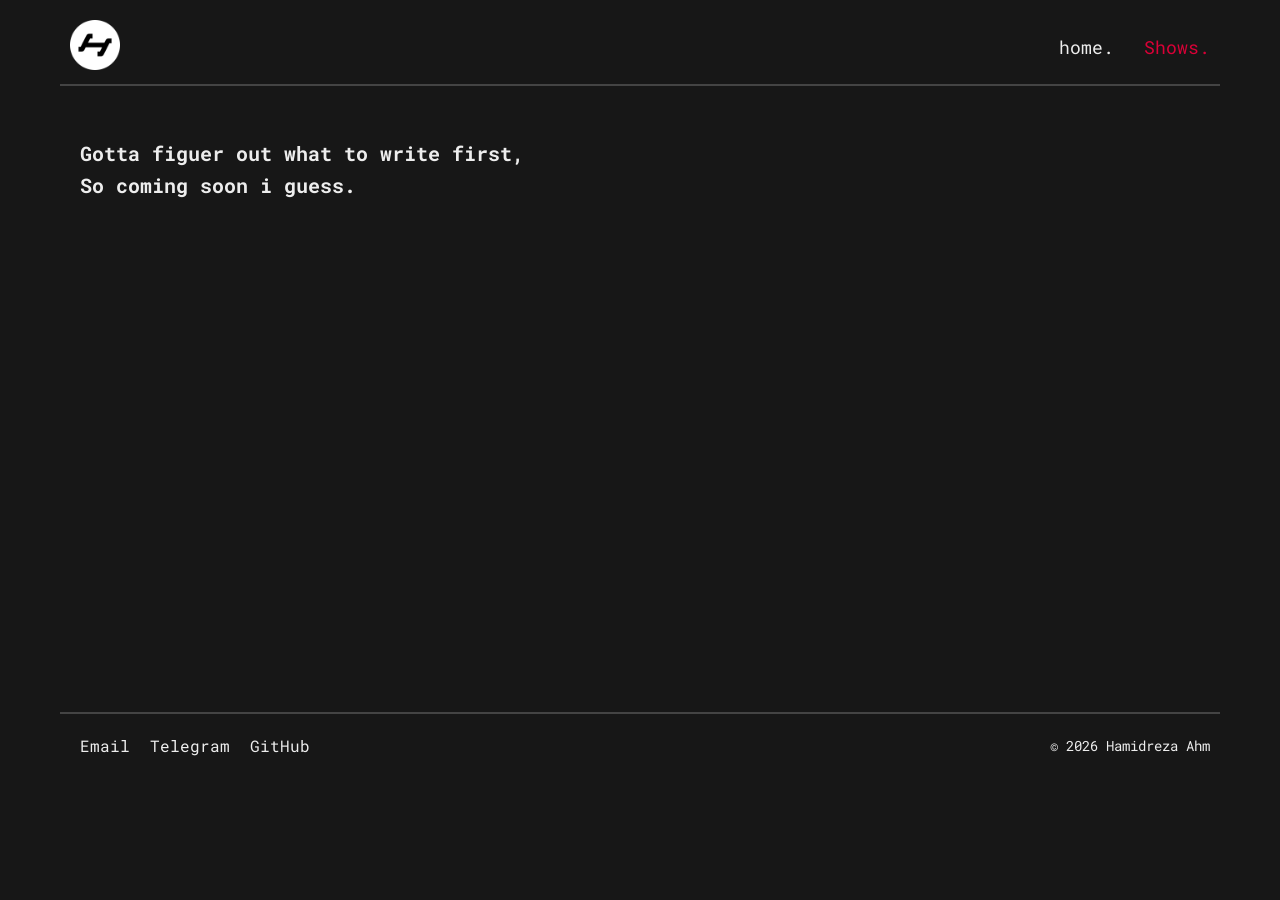
==== about.html @ 1da0d02f "commit new changes" ====
<!DOCTYPE html>
<html lang="en">
<head>
    <meta charset="UTF-8">
    <meta name="viewport" content="width=device-width, initial-scale=1.0">
    <link rel="preconnect" href="https://fonts.googleapis.com">
    <link rel="preconnect" href="https://fonts.gstatic.com" crossorigin>
    <link href="https://fonts.googleapis.com/css2?family=Roboto+Mono:ital,wght@0,100..700;1,100..700&display=swap" rel="stylesheet">
    <link rel="stylesheet" href="./styles/app.css">
    <link rel="stylesheet" href="./styles/normalize.css">
    <link rel="shortcut icon" href="./images/logo.png" type="image/x-icon">
    <title>me.</title>
</head>
<body>
    <header class="header">
        <div class="container">
            <nav class="nav">
                <section class="nav_content">
                    <div class="nav_logo">
                        <a href="./index.html" class="nav_button">
                            <img src="./images/logo.png" alt="Logo" class="nav_logo_img">
                        </a>
                    </div>
                    <div class="nav_buttons">
                        <ul class="nav_list">
                            <li class="nav_item">
                                <a href="./index.html" class="nav_button">home.</a>
                            </li>
                            <li class="nav_item">
                                <a href="./shows.html" class="nav_button nav_button--shows" target="_blank" >Shows.</a>
                            </li>
                        </ul>
                    </div>
                </section>
            </nav>
        </div>
    </header>
    <section class="main">
        <div class="container">
            <h1 class="temp">
                Gotta figuer out what to write first, <br>
                 So coming soon i guess.
            </h1>
        </div>
    </section>
    <footer class="footer">
        <div class="container">
            <section class="footer_content">
                <nav class="footer_nav">
                    <ul class="footer_nav_list" >
                        <li class="footer_nav_item" >
                            <a href="mailto:hamidrezaahmadi@gmail.com" class="footer_nav_link" target="_blank">Email</a>
                        </li>
                        <li class="footer_nav_item">
                            <a href="https://t.me/PianistNoob" class="footer_nav_link" target="_blank">Telegram</a>
                        </li>
                        <li class="footer_nav_item">
                            <a href="https://github.com/Noob-coder88" class="footer_nav_link" target="_blank">GitHub</a>
                        </li >
                    </ul>
                </nav>
                <div class="copyrights">
                    <p class="copyright"> © 2026 Hamidreza Ahm</p>
                </div>
            </section>
        </div>
    </footer>
</body>
</html>
---- styles/app.css ----
html {
  font-size: 62.5%;
  box-sizing:border-box ;
}
*,
*::after,
*::before {
    box-sizing: inherit;
}


.roboto-mono- {
  font-family: "Roboto Mono", monospace;
  font-optical-sizing: auto;
  font-style: normal;
}

:root {
  --color-bg: #171717;
  --color-surface: #444444;
  --color-accent: #DA0037;
  --color-text: #EDEDED;
}

.container {
  max-width: 1200px;
  margin: 0 auto;
  padding: 0 2rem;
}


body {
    background-color: var(--color-bg);
    color: var(--color-text);
    font-family: "Roboto Mono", monospace;
    font-optical-sizing: auto;
    font-style: normal;
    margin: 0;
    padding: 0;
}

/* HEADER AND NAV */
.header{
}
.nav{
}
.nav_content{
    padding: 2rem 1rem 1rem 1rem;
    display: flex;
    justify-content: space-between;
    align-items:center ;
    box-shadow: var(--color-surface) 0 .2rem 0;
}
.nav_logo{
    display: flex;
    justify-content: space-between;
    align-items: center;
}
.nav_logo_img{
    height: 5rem;
    width: 5rem;
}
.nav_buttons{

}
.nav_list{
    list-style: none;
    display: flex;
    align-items:center ;
    padding: 0;
}
.nav_item{
    padding-left: 3rem;
}
.nav_button{
    font-size: 1.8rem;
    color: var(--color-text);
}
.nav_button--shows{
    color: var(--color-accent);
}


/* MAIN - HERO */
.main{

}
.hero{
    padding: 4rem 0 2rem 2rem;
}
.shows{

    padding: 2em 0 2rem 2rem;
}
.currently{
    padding: 2rem 0 4rem 2rem;
}
.main_contect{

}
.main_title{
    font-size: 2.4rem;

}
.main_description{
    font-size: 1.8rem;
    margin: 0;
    line-height: 1.6;
}
.shows_button{
    color: var(--color-accent);
    font-size: 1.8rem;
    margin-top: 2rem;
    display: inline-block;
}

/* FOOTER */

.footer{

}
.footer_content{
    display: flex;
    justify-content: space-between;
    align-items: center;
    padding: 1rem;
    box-shadow: var(--color-surface) 0 -.2rem 0;
}
.footer_nav{

}
.footer_nav_list{
    list-style: none;
    padding: 0;
    display: flex;
    justify-content: space-between;
    align-items: center;
}
.footer_nav_item{
    padding: 0 1rem  ;
}
.footer_nav_link{
    color: var(--color-text);
    font-size: 1.6rem;

}
.copyrights{

}
.copyright{
    font-size:1.4rem;
}



/* SHOWS PAGE */

.my_shows{

}
.shows_about{
    padding: 4rem 0 2rem 2rem;
    line-height: 1.6;
}
.shows_about_title{
    font-size: 2.4rem;
}
.shows_about_description{
    font-size: 1.8rem;

}
.shows_about_description--long{

}
.shows_list{
    display: grid;
    grid-template-columns: 1fr;
    padding: 1rem 1rem 4rem 1rem ;
}
.shows_item{
    display: grid;
    grid-template-columns: 2fr repeat(3, 1fr);
    align-items: center;
    color: var(--color-text);
    box-shadow: var(--color-surface) 0 .2rem 0;
}
.shows_item:last-child{
    box-shadow: none;
}
.shows_item:hover{
    color: var(--color-accent);
    transition: all 300ms ease-in-out;
}
.shows_title{
    font-size: 1.8rem;
}
.shows_status{
    font-size: 1.4rem;
    text-align: right;
}
.shows_imdb{
    font-size: 1.4rem;
    text-align: right;
}
.shows_myrate{
    font-size: 1.4rem;
    text-align: right;
}

/* Show page */
.show{
    padding: 4rem 1rem;
}
.back_button{
    font-size: 1.8rem;
    color: var(--color-text);
    display: block;
    padding-bottom: 4rem;
}
.back_button--red{

}
.show_content{
    display: grid;
    grid-template-columns: 1fr 1fr 1fr;
}


.show_cover{
    height: 42rem;
    width: 28rem;
    display: flex;
    align-items: center;
    justify-content: center;
}
    .show_cover_img {
        max-height: 42rem;
        max-width: 28rem;
        object-fit: cover;

        opacity: 0;
        transition: opacity 0.35s ease;
    }

    .show_cover_img.loaded {
        opacity: 1;
    }
    .image_loader {
    width: 35px;
    aspect-ratio: 1;
    --c: no-repeat linear-gradient(
        var(--color-accent),
        calc(50% - 10px),
        var(--color-bg) 0 calc(50% + 10px),
        var(--color-accent) 0);
    background:
        var(--c) 0%   100%,
        var(--c) 50%  100%,
        var(--c) 100% 100%;
    background-size: 20% calc(200% + 20px);
    animation:l4 1s infinite linear;
    transition: opacity 0.25s ease;
    }

    .image_loader.hide {
        opacity: 0;
        pointer-events: none;
    }
    @keyframes l4 {
        33%  {background-position: 0% 50%,50% 100%,100% 100%}
        50%  {background-position: 0%  0%,50%  50%,100% 100%}
        66%  {background-position: 0%  0%,50%   0%,100%  50%}
        100% {background-position: 0%  0%,50%   0%,100%   0%}
    }
.show_info{

}

.show_title{
    font-size: 3rem;
    height: 8rem;
    max-width: 36.5rem;
}
.show_status{
    font-size: 1.8rem;
}
.show_imdb{
    font-size: 1.8rem;
}
.show_myrate{
    font-size: 1.8rem;
}
.show_seasons{
    font-size: 1.8rem;
}
.show_episodes{
    font-size: 1.8rem;
}
.show_imdb_link{
    padding: 1rem 0;
    font-size: 1.8rem;
    color: var(--color-accent);
}
.show_about{
    padding-top: 10rem;
}
.show_about_title{
    font-size: 2.6rem;
    display: none;
}
.show_about_text{
    font-size: 1.8rem;
    line-height: 1.5;
    height: 14rem;
}
.temp{
    padding: 4rem 2rem 50rem 2rem;
        line-height: 1.6;
}
@media (max-width: 576px) {
    .container{
        max-width: 100%;
    }
    p {
        line-height: 1.3;
    }
    .nav_logo_img{
        height: 4rem;
        width: 4rem;
    }
    .nav_button{
        font-size: 1.6rem;

    }
    .hero{
        padding: 2rem;
    }
    .currently{
        padding: 0 2rem;
    }
    .shows{
        padding: 2rem 2rem 3rem 2rem;
    }
    .main_title{
        font-size: 2rem;

    }
    .main_description{
        font-size: 1.6rem;
    }
    .footer_content{
        display: flex;
        flex-direction: column;
    }
    .footer_nav_link{
        font-size: 1.4rem;
    }
    .copyright{
        font-size:1.2rem;
    }

    .shows_about{
        padding: 2rem;
    }
    .shows_about_title{
        font-size: 2rem;
    }
    .shows_about_description{
        font-size: 1.6rem;

    }
    .shows_item{
        grid-template-columns: repeat(3, 1fr);
        grid-auto-rows: 4rem;
        text-align: center;
        padding: 1rem 0;
    }
    .shows_title{
        grid-column-start: 1;
        grid-column-end: 4;
        font-size: 1.6rem;
    }
    .shows_status{
        font-size: 1.4rem;
        text-align: center;
    }
    .shows_imdb{
        font-size: 1.4rem;
        text-align: center;
    }
    .shows_myrate{
        font-size: 1.4rem;
        text-align: center;
    }

    .show{
        padding: 2rem 1rem;
    }
    .back_button{
        font-size: 1.6rem;
        color: var(--color-text);
        display: block;
        padding-bottom: 2rem;
    }
    .show_content{
        grid-template-columns: 1fr;
        padding: 1rem 0;
    }
    .show_cover{
        margin: 0 auto;
    }
    .show_info{
        text-align: center;
    }
    .show_title{
        font-size: 2.6rem;
        padding: 2rem 0;
        height: auto;
        max-width: auto;
    }
    .show_status{
        font-size: 1.6rem;
    }
    .show_imdb{
        font-size: 1.6rem;
    }
    .show_myrate{
        font-size: 1.6rem;
    }
    .show_seasons{
        font-size: 1.6rem;
    }
    .show_episodes{
        font-size: 1.6rem;
    }
    .show_about{
        text-align: center;
        padding: 1rem 0;
    }
    .show_about_title{
        font-size: 2rem;
        display: block;
    }
    .show_about_text{
        font-size: 1.6rem;
        height: auto;
    }
}
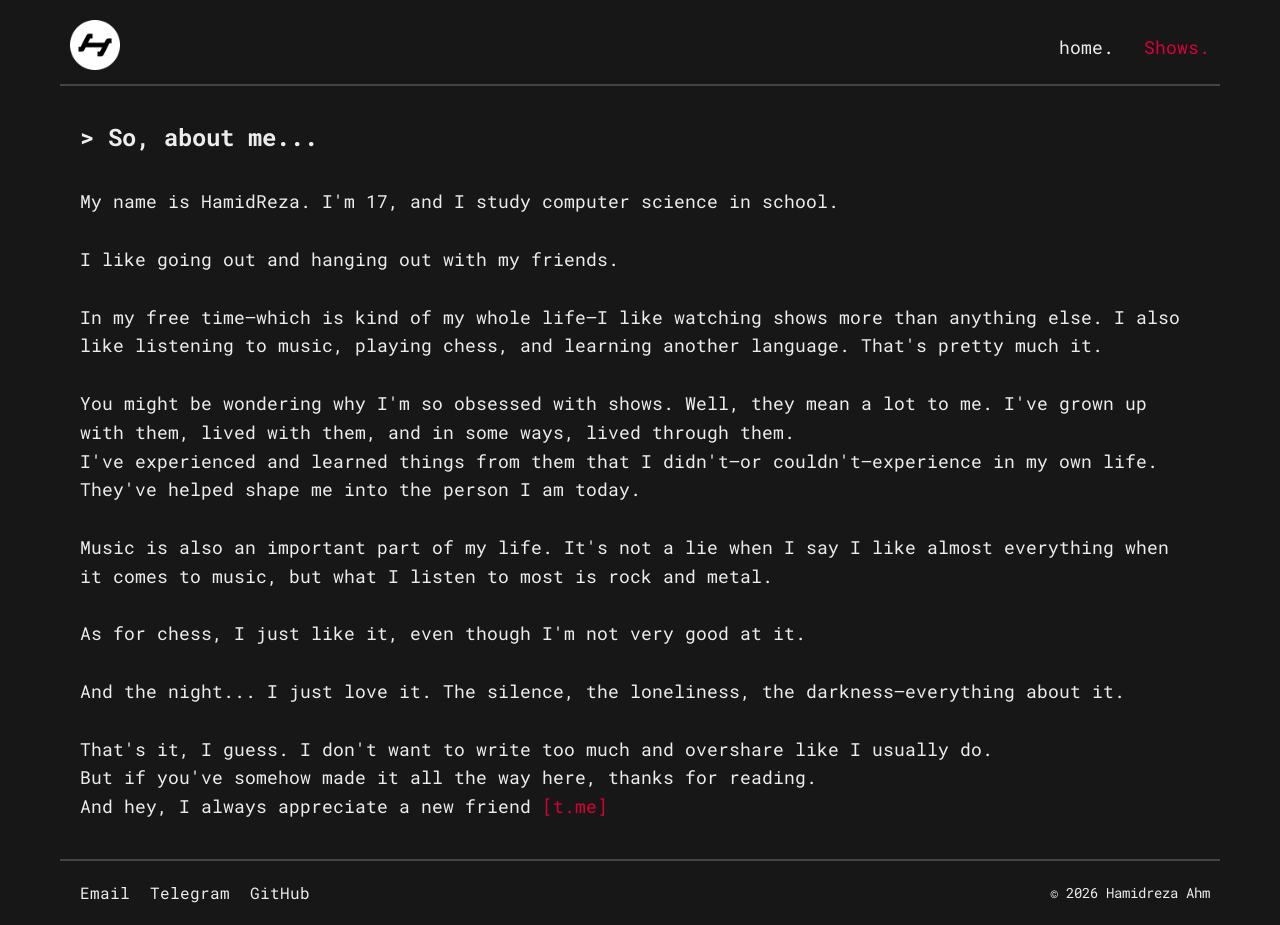
==== commit 48c16dbe: "commit new changes" ====
--- a/about.html
+++ b/about.html
@@ -37,10 +37,24 @@
     </header>
     <section class="main">
         <div class="container">
-            <h1 class="temp">
-                Gotta figuer out what to write first, <br>
-                 So coming soon i guess.
-            </h1>
+            <section class="about">
+            <h1 class="about_title"> > So, about me... </h1>
+            <p class="about_text">
+                My name is HamidReza. I'm 17, and I study computer science in school.<br><br>
+                I like going out and hanging out with my friends.<br><br>
+                In my free time—which is kind of my whole life—I like watching shows more than anything else. I also like listening to music, playing chess, and learning another language. That's pretty much it.<br><br>
+                You might be wondering why I'm so obsessed with shows. Well, they mean a lot to me. I've grown up with them, lived with them, and in some ways, lived through them.<br>
+                 I've experienced and learned things from them that I didn't—or couldn't—experience in my own life.<br>
+                They've helped shape me into the person I am today.<br><br>
+                Music is also an important part of my life. It's not a lie when I say I like almost everything when it comes to music, but what I listen to most is rock and metal.<br><br>
+                As for chess, I just like it, even though I'm not very good at it.<br><br>
+                And the night... I just love it. The silence, the loneliness, the darkness—everything about it.<br><br>
+                That's it, I guess. I don't want to write too much and overshare like I usually do.<br>
+                But if you've somehow made it all the way here, thanks for reading.<br>
+                And hey, I always appreciate a new friend
+                <a href="https://t.me/PianistNoob" target="_blank" class="about_link">[t.me]</a>
+            </p>
+            </section>
         </div>
     </section>
     <footer class="footer">
--- a/styles/app.css
+++ b/styles/app.css
@@ -86,7 +86,7 @@
 
 }
 .hero{
-    padding: 4rem 0 2rem 2rem;
+    padding: 2.4rem 0 2rem 2rem;
 }
 .shows{
 
@@ -159,7 +159,7 @@
 
 }
 .shows_about{
-    padding: 4rem 0 2rem 2rem;
+    padding: 2.4rem 0 2rem 2rem;
     line-height: 1.6;
 }
 .shows_about_title{
@@ -184,6 +184,9 @@
     color: var(--color-text);
     box-shadow: var(--color-surface) 0 .2rem 0;
 }
+.Watching{
+    margin-bottom: 3rem;
+}
 .shows_item:last-child{
     box-shadow: none;
 }
@@ -206,7 +209,10 @@
     font-size: 1.4rem;
     text-align: right;
 }
-
+.watchlist-title{
+    font-size: 2.2rem;
+    padding: 2rem;
+}
 /* Show page */
 .show{
     padding: 4rem 1rem;
@@ -317,6 +323,27 @@
     padding: 4rem 2rem 50rem 2rem;
         line-height: 1.6;
 }
+
+
+/* ABOUT */
+
+
+.about{
+    padding: 2.4rem 2rem 4rem 2rem;
+}
+.about_title{
+    font-size: 2.4rem;
+}
+.about_text{
+    font-size: 1.8rem;
+    margin: 0;
+    line-height: 1.6;
+    padding-top: 2rem;
+}
+.about_link{
+    color: var(--color-accent);
+}
+
 @media (max-width: 576px) {
     .container{
         max-width: 100%;
@@ -336,10 +363,10 @@
         padding: 2rem;
     }
     .currently{
+        padding: 2rem 2rem 3rem 2rem;
+    }
+    .shows{
         padding: 0 2rem;
-    }
-    .shows{
-        padding: 2rem 2rem 3rem 2rem;
     }
     .main_title{
         font-size: 2rem;
@@ -445,4 +472,14 @@
         font-size: 1.6rem;
         height: auto;
     }
-}
+    .about{
+        padding: 2rem 2rem 3rem 2rem;
+    }
+    .about_title{
+        font-size: 2rem;
+    }
+    .about_text{
+        font-size: 1.6rem;
+        padding-top: 1rem;
+    }
+}
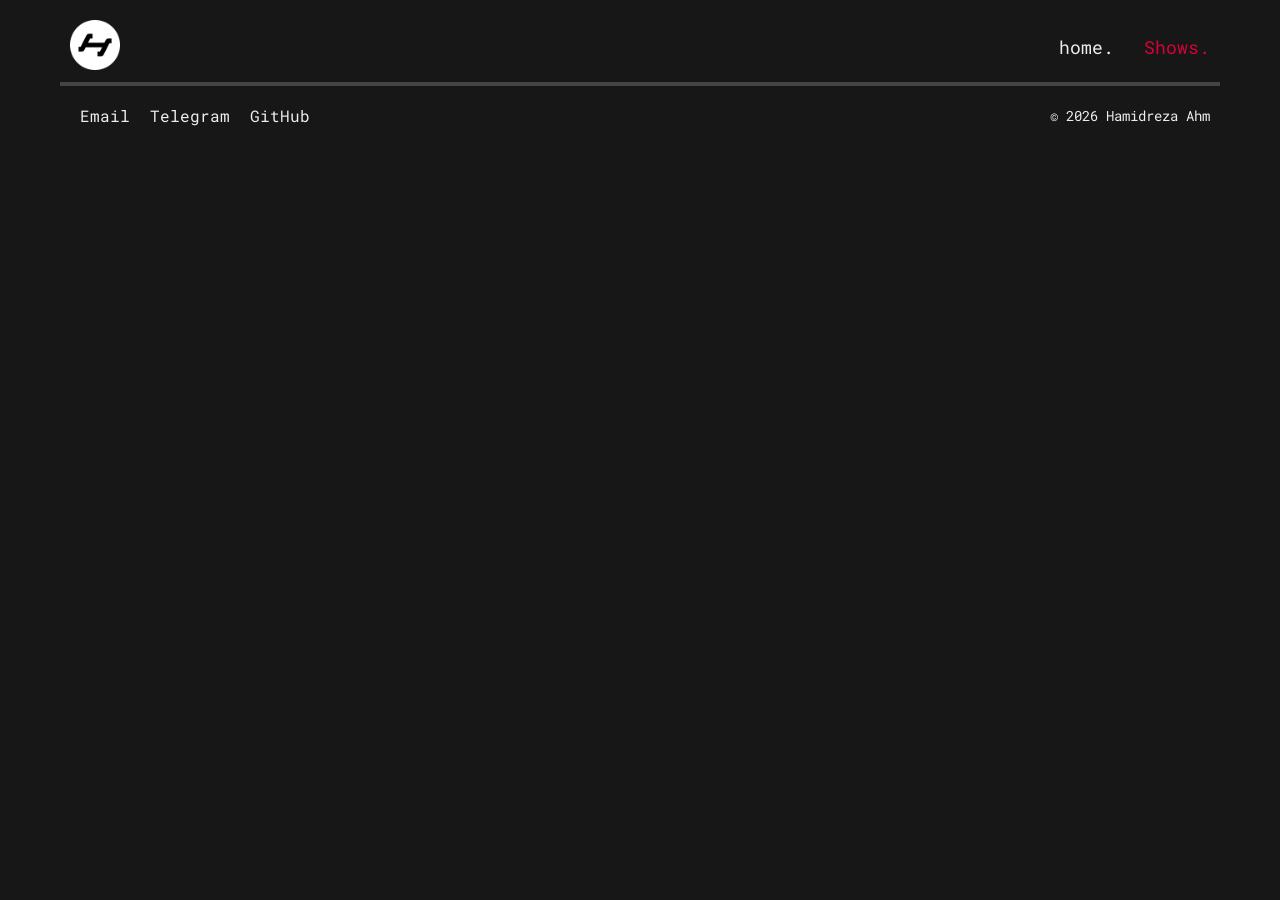
==== commit 6da07d86: "apply new changes" ====
--- a/about.html
+++ b/about.html
@@ -37,7 +37,7 @@
     </header>
     <section class="main">
         <div class="container">
-            <section class="about">
+            <!-- <section class="about">
             <h1 class="about_title"> > So, about me... </h1>
             <p class="about_text">
                 My name is HamidReza. I'm 17, and I study computer science in school.<br><br>
@@ -54,7 +54,7 @@
                 And hey, I always appreciate a new friend
                 <a href="https://t.me/PianistNoob" target="_blank" class="about_link">[t.me]</a>
             </p>
-            </section>
+            </section> -->
         </div>
     </section>
     <footer class="footer">
